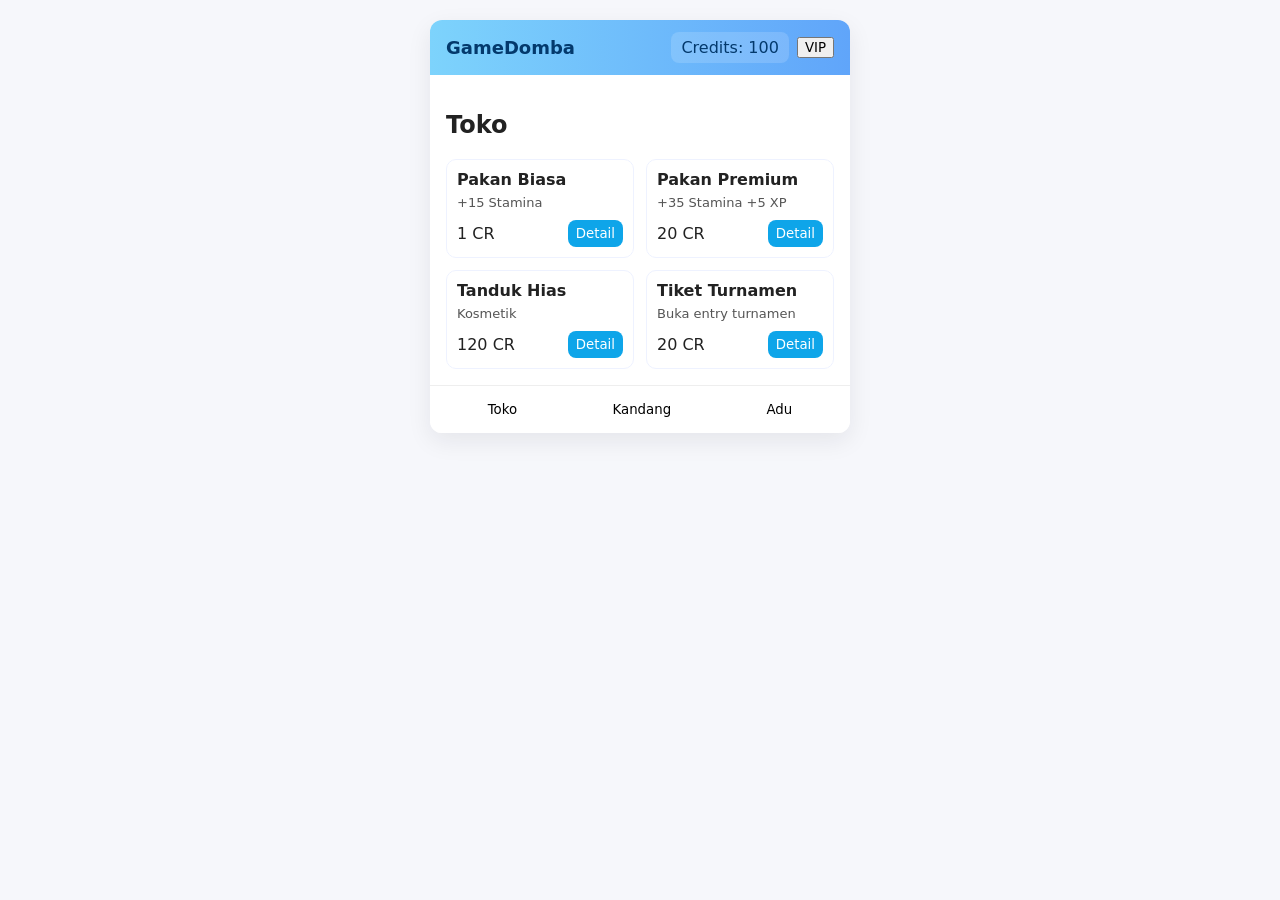
==== shop_mockup.html @ 68c41bdc "Deploying to gh-pages from @ okrullp78-rgb/GameDomba@0626486deee7e14381f2afb54296d77724984b6d 🚀" ====
<!doctype html>
<html lang="id">
<head>
  <meta charset="utf-8">
  <meta name="viewport" content="width=device-width,initial-scale=1">
  <title>GameDomba — Mockup Toko</title>
  <link rel="stylesheet" href="shop_style.css">
</head>
<body>
  <div class="app">
    <header>
      <h1>GameDomba</h1>
      <div class="hud">
        <div class="credit">Credits: <span id="credits">100</span></div>
        <button id="vipBtn">VIP</button>
      </div>
    </header>

    <main>
      <section id="shop" class="screen active">
        <h2>Toko</h2>
        <div class="shop-grid" id="items">
          <!-- items injected by JS -->
        </div>
      </section>

      <section id="itemDetail" class="screen">
        <button id="backBtn">← Kembali</button>
        <div class="detail">
          <h3 id="detailName">Nama Item</h3>
          <p id="detailDesc">Deskripsi singkat item.</p>
          <div class="detail-actions">
            <div class="price">Harga: <span id="detailPrice">50</span> Credits</div>
            <button id="buyBtn">Beli</button>
            <button id="watchAdBtn">Tonton iklan (dapat 1 basic food)</button>
          </div>
        </div>
      </section>

      <div id="toast" class="toast"></div>
    </main>

    <footer>
      <nav>
        <button data-screen="shop">Toko</button>
        <button data-screen="stable">Kandang</button>
        <button data-screen="compete">Adu</button>
      </nav>
    </footer>
  </div>

  <script>
    // Mock data
    const items = [
      {id:1, name:'Pakan Biasa', desc:'+15 Stamina', price:1, type:'consumable'},
      {id:2, name:'Pakan Premium', desc:'+35 Stamina +5 XP', price:20, type:'consumable'},
      {id:3, name:'Tanduk Hias', desc:'Kosmetik', price:120, type:'cosmetic'},
      {id:4, name:'Tiket Turnamen', desc:'Buka entry turnamen', price:20, type:'ticket'}
    ];

    let credits = 100;
    const creditsEl = document.getElementById('credits');
    const itemsEl = document.getElementById('items');
    const screens = document.querySelectorAll('.screen');

    function showToast(txt){
      const t = document.getElementById('toast');
      t.textContent = txt; t.classList.add('show');
      setTimeout(()=>t.classList.remove('show'),2000);
    }

    function renderShop(){
      itemsEl.innerHTML = '';
      items.forEach(it=>{
        const card = document.createElement('div');
        card.className = 'card';
        card.innerHTML = `<h4>${it.name}</h4><p>${it.desc}</p><div class="card-foot">${it.price} CR <button data-id="${it.id}">Detail</button></div>`;
        itemsEl.appendChild(card);
      });
      itemsEl.querySelectorAll('button').forEach(b=>b.addEventListener('click',()=>openDetail(b.dataset.id)));
    }

    function openDetail(id){
      const it = items.find(x=>x.id==id);
      document.getElementById('detailName').textContent = it.name;
      document.getElementById('detailDesc').textContent = it.desc;
      document.getElementById('detailPrice').textContent = it.price;
      document.getElementById('buyBtn').dataset.id = it.id;
      switchScreen('itemDetail');
    }

    function switchScreen(name){
      screens.forEach(s=>s.classList.remove('active'));
      document.getElementById(name).classList.add('active');
    }

    document.getElementById('buyBtn').addEventListener('click', (e)=>{
      const id = e.target.dataset.id;
      const it = items.find(x=>x.id==id);
      if(credits >= it.price){
        credits -= it.price;
        creditsEl.textContent = credits;
        showToast('Berhasil membeli '+it.name);
      } else showToast('Credits tidak cukup');
    });

    document.getElementById('watchAdBtn').addEventListener('click', ()=>{
      // placeholder for rewarded ad
      showToast('Iklan tonton selesai — dapat 1 Pakan Biasa');
    });

    document.getElementById('backBtn').addEventListener('click', ()=>switchScreen('shop'));
    document.querySelectorAll('footer nav button').forEach(b=>b.addEventListener('click',()=>showToast('Navigasi: '+b.textContent)));

    renderShop();
    creditsEl.textContent = credits;
  </script>
</body>
</html>
---- shop_style.css ----
*{box-sizing:border-box;font-family:Inter, system-ui, Arial, sans-serif}
body{margin:0;background:#f6f7fb;color:#222}
.app{max-width:420px;margin:20px auto;background:#fff;border-radius:12px;overflow:hidden;box-shadow:0 8px 24px rgba(20,20,40,0.08)}
header{display:flex;justify-content:space-between;align-items:center;padding:12px 16px;background:linear-gradient(90deg,#7dd3fc,#60a5fa);color:#03396c}
header h1{margin:0;font-size:18px}
.hud{display:flex;gap:8px;align-items:center}
.hud .credit{background:rgba(255,255,255,0.15);padding:6px 10px;border-radius:8px}
main{padding:16px}
.screen{display:none}
.screen.active{display:block}
.shop-grid{display:grid;grid-template-columns:repeat(2,1fr);gap:12px}
.card{background:#fff;border:1px solid #eef2ff;padding:10px;border-radius:10px}
.card h4{margin:0 0 6px 0}
.card p{margin:0 0 10px 0;color:#555;font-size:13px}
.card-foot{display:flex;justify-content:space-between;align-items:center}
.card-foot button{background:#0ea5e9;color:#fff;border:none;padding:6px 8px;border-radius:8px}
footer{background:#fff;padding:10px;border-top:1px solid #eee}
footer nav{display:flex;justify-content:space-around}
footer button{background:transparent;border:0;padding:6px 8px;border-radius:8px}
.detail{padding:10px}
.detail-actions{display:flex;gap:8px;align-items:center}
.price{font-weight:600}
.toast{position:fixed;left:50%;transform:translateX(-50%);bottom:24px;background:#111;color:#fff;padding:8px 12px;border-radius:8px;opacity:0;transition:opacity .2s}
.toast.show{opacity:0.95}
#backBtn{background:transparent;border:0;margin-bottom:8px}
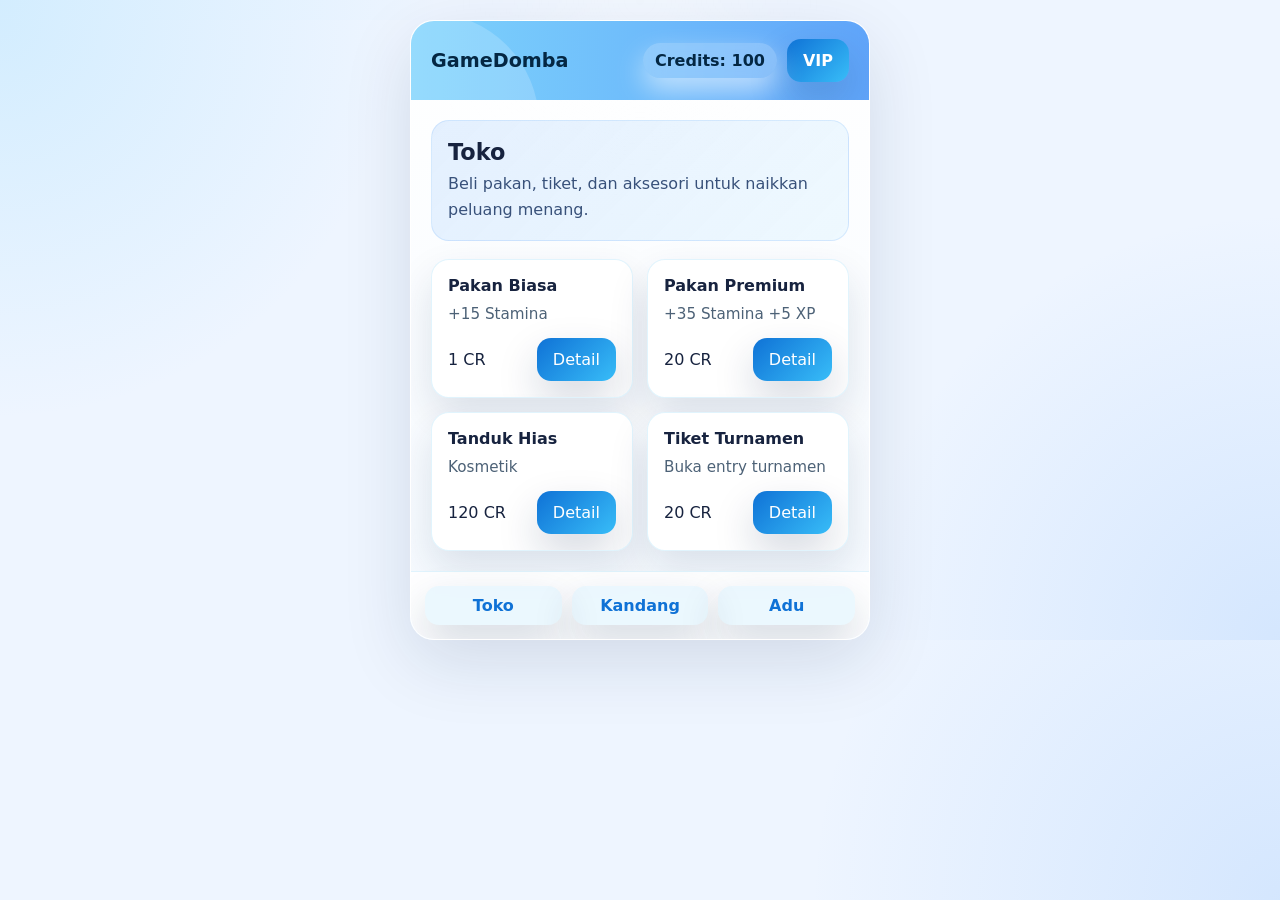
==== commit 1bd0165f: "Deploying to gh-pages from @ okrullp78-rgb/GameDomba@c6a2bfed3554b9da61ca49b2d74156db4e5d9eae 🚀" ====
--- a/shop_mockup.html
+++ b/shop_mockup.html
@@ -18,7 +18,10 @@
 
     <main>
       <section id="shop" class="screen active">
-        <h2>Toko</h2>
+        <div class="shop-hero">
+          <h2>Toko</h2>
+          <p>Beli pakan, tiket, dan aksesori untuk naikkan peluang menang.</p>
+        </div>
         <div class="shop-grid" id="items">
           <!-- items injected by JS -->
         </div>
--- a/shop_style.css
+++ b/shop_style.css
@@ -1,25 +1,56 @@
-*{box-sizing:border-box;font-family:Inter, system-ui, Arial, sans-serif}
-body{margin:0;background:#f6f7fb;color:#222}
-.app{max-width:420px;margin:20px auto;background:#fff;border-radius:12px;overflow:hidden;box-shadow:0 8px 24px rgba(20,20,40,0.08)}
-header{display:flex;justify-content:space-between;align-items:center;padding:12px 16px;background:linear-gradient(90deg,#7dd3fc,#60a5fa);color:#03396c}
-header h1{margin:0;font-size:18px}
-.hud{display:flex;gap:8px;align-items:center}
-.hud .credit{background:rgba(255,255,255,0.15);padding:6px 10px;border-radius:8px}
-main{padding:16px}
-.screen{display:none}
-.screen.active{display:block}
-.shop-grid{display:grid;grid-template-columns:repeat(2,1fr);gap:12px}
-.card{background:#fff;border:1px solid #eef2ff;padding:10px;border-radius:10px}
-.card h4{margin:0 0 6px 0}
-.card p{margin:0 0 10px 0;color:#555;font-size:13px}
-.card-foot{display:flex;justify-content:space-between;align-items:center}
-.card-foot button{background:#0ea5e9;color:#fff;border:none;padding:6px 8px;border-radius:8px}
-footer{background:#fff;padding:10px;border-top:1px solid #eee}
-footer nav{display:flex;justify-content:space-around}
-footer button{background:transparent;border:0;padding:6px 8px;border-radius:8px}
+*{box-sizing:border-box;font-family:Inter, system-ui, Arial, sans-serif;scroll-behavior:smooth}
+:root{--bg:#eef5ff;--surface:#ffffff;--surface-strong:#f8fbff;--primary:#0f72d6;--primary-soft:#7dd3fc;--text:#17233f;--shadow:0 18px 40px rgba(15,39,85,0.12)}
+html,body{margin:0;padding:0;background:radial-gradient(circle at top left, rgba(125,211,252,0.24), transparent 28%), radial-gradient(circle at bottom right, rgba(96,165,250,0.18), transparent 30%), var(--bg);color:var(--text);min-height:100%}
+body::before{content:'';position:fixed;top:-20%;left:50%;width:360px;height:360px;background:radial-gradient(circle, rgba(255,255,255,0.35), transparent 60%);transform:translateX(-50%);pointer-events:none;filter:blur(45px)}
+.app{max-width:460px;margin:20px auto 40px;overflow:hidden;border-radius:24px;box-shadow:0 22px 70px rgba(9,30,66,0.12);background:linear-gradient(180deg, rgba(255,255,255,0.98), rgba(245,250,255,0.98));border:1px solid rgba(255,255,255,0.9)}
+header{display:flex;justify-content:space-between;align-items:center;padding:18px 20px;background:linear-gradient(90deg,#7dd3fc,#60a5fa);color:#042743;position:relative;overflow:hidden}
+header::after{content:'';position:absolute;left:-20%;top:-10%;width:220px;height:220px;background:rgba(255,255,255,0.18);border-radius:50%;animation:float 10s ease-in-out infinite}
+header h1{margin:0;font-size:1.2rem;z-index:1}
+.hud{display:flex;gap:10px;align-items:center;z-index:1}
+.hud .credit{background:rgba(255,255,255,0.24);padding:8px 12px;border-radius:999px;font-weight:600;backdrop-filter:blur(10px);box-shadow:0 12px 28px rgba(255,255,255,0.6)}
+main{padding:20px}
+.shop-hero{margin-bottom:18px;padding:18px 16px;background:linear-gradient(135deg, rgba(96,165,250,0.16), rgba(125,211,252,0.1));border-radius:18px;border:1px solid rgba(96,165,250,0.18);animation:fadeIn 0.6s ease forwards}
+.shop-hero h2{margin:0 0 6px;font-size:1.4rem}
+.shop-hero p{margin:0;color:#38517a;line-height:1.6}
+.screen{display:none;opacity:0;transform:translateY(12px);transition:opacity .4s ease, transform .4s ease}
+.screen.active{display:block;opacity:1;transform:translateY(0)}
+.shop-grid{display:grid;grid-template-columns:repeat(2,minmax(0,1fr));gap:14px}
+.card{background:var(--surface);border:1px solid rgba(14,165,233,0.12);padding:16px;border-radius:18px;box-shadow:var(--shadow);transition:transform .25s ease, box-shadow .25s ease,border-color .25s ease;position:relative;overflow:hidden;animation:fadeIn 0.5s ease forwards}
+.card:nth-child(1){animation-delay:.05s}
+.card:nth-child(2){animation-delay:.1s}
+.card:nth-child(3){animation-delay:.15s}
+.card:nth-child(4){animation-delay:.2s}
+.card::before{content:'';position:absolute;left:-50%;top:0;width:180%;height:100%;background:linear-gradient(120deg, transparent 0%, rgba(255,255,255,0.55) 45%, rgba(255,255,255,0.1) 55%, transparent 100%);transform:translateX(-100%) skewX(-20deg);transition:transform .6s ease;pointer-events:none}
+.card:hover{transform:translateY(-6px);box-shadow:0 26px 50px rgba(15,39,85,0.18);border-color:#60a5fa}
+.card:hover::before{transform:translateX(110%) skewX(-20deg)}
+.card h4{margin:0 0 8px 0;font-size:1rem}
+.card p{margin:0 0 12px;color:#4d6277;font-size:0.95rem;line-height:1.5}
+.card-foot{display:flex;justify-content:space-between;align-items:center;gap:12px}
+button, .card-foot button{font:inherit;cursor:pointer;transition:transform .2s ease, box-shadow .2s ease, background .2s ease}
+button{border:none;border-radius:14px;padding:12px 16px;background:linear-gradient(135deg, #0f72d6, #38bdf8);color:#fff;box-shadow:0 18px 40px rgba(15,39,85,0.18);font-weight:700}
+button:hover{transform:translateY(-2px);box-shadow:0 22px 46px rgba(15,39,85,0.22)}
+.detail-actions{display:flex;flex-wrap:wrap;gap:10px;align-items:center;margin-top:16px}
+.price{font-weight:700}
+footer{background:rgba(255,255,255,0.85);padding:14px 14px;border-top:1px solid rgba(14,165,233,0.12);backdrop-filter:blur(10px)}
+footer nav{display:flex;justify-content:space-around;gap:10px}
+footer button{width:100%;background:rgba(14,165,233,0.08);color:var(--primary);padding:10px 12px;border-radius:14px}
+footer button:hover{background:rgba(14,165,233,0.16)}
 .detail{padding:10px}
-.detail-actions{display:flex;gap:8px;align-items:center}
-.price{font-weight:600}
-.toast{position:fixed;left:50%;transform:translateX(-50%);bottom:24px;background:#111;color:#fff;padding:8px 12px;border-radius:8px;opacity:0;transition:opacity .2s}
-.toast.show{opacity:0.95}
-#backBtn{background:transparent;border:0;margin-bottom:8px}+.toast{position:fixed;left:50%;bottom:24px;transform:translateX(-50%) translateY(24px);background:rgba(15,39,85,0.96);color:#fff;padding:12px 16px;border-radius:16px;opacity:0;pointer-events:none;transition:opacity .2s ease, transform .2s ease;z-index:20}
+.toast.show{opacity:1;transform:translateX(-50%) translateY(0)}
+#backBtn{background:rgba(255,255,255,0.85);border:1px solid rgba(14,165,233,0.14);margin-bottom:12px;padding:8px 14px;border-radius:14px}
+.stable-grid{display:grid;grid-template-columns:1fr;gap:14px}
+.status-card{position:relative;overflow:hidden}
+.status-card::before{content:'🐑';position:absolute;right:16px;top:16px;font-size:48px;opacity:.16;animation:sway 5s ease-in-out infinite}
+.result-card{padding:16px;border-radius:18px;background:linear-gradient(180deg,#eef6ff,#ffffff);box-shadow:0 18px 40px rgba(15,39,85,0.08);border:1px solid rgba(14,165,233,0.14)}
+.result-card.win{border-color:#22c55e;background:linear-gradient(180deg,#ecfdf5,#ffffff)}
+.result-card.lose{border-color:#f97316;background:linear-gradient(180deg,#fff7ed,#ffffff)}
+.result-text{font-weight:700;animation:pop 0.4s ease}
+@keyframes float{0%,100%{transform:translateX(-50%) translateY(0)}50%{transform:translateX(-50%) translateY(10px)}}
+@keyframes sway{0%,100%{transform:translateX(0)}50%{transform:translateX(6px)}}
+@keyframes pop{0%{transform:scale(.92);opacity:0}100%{transform:scale(1);opacity:1}}
+@keyframes pulse{0%,100%{transform:scale(1)}50%{transform:scale(1.03)}}
+.pulse{animation:pulse .45s ease both}
+.pop{animation:pop .35s ease forwards}
+@keyframes fadeIn{0%{opacity:0;transform:translateY(18px)}100%{opacity:1;transform:translateY(0)}}
+@media (max-width:480px){.app{margin:10px;}.shop-grid{grid-template-columns:1fr}.card{padding:14px}header h1{font-size:1rem}.detail-actions{flex-direction:column;align-items:stretch}}
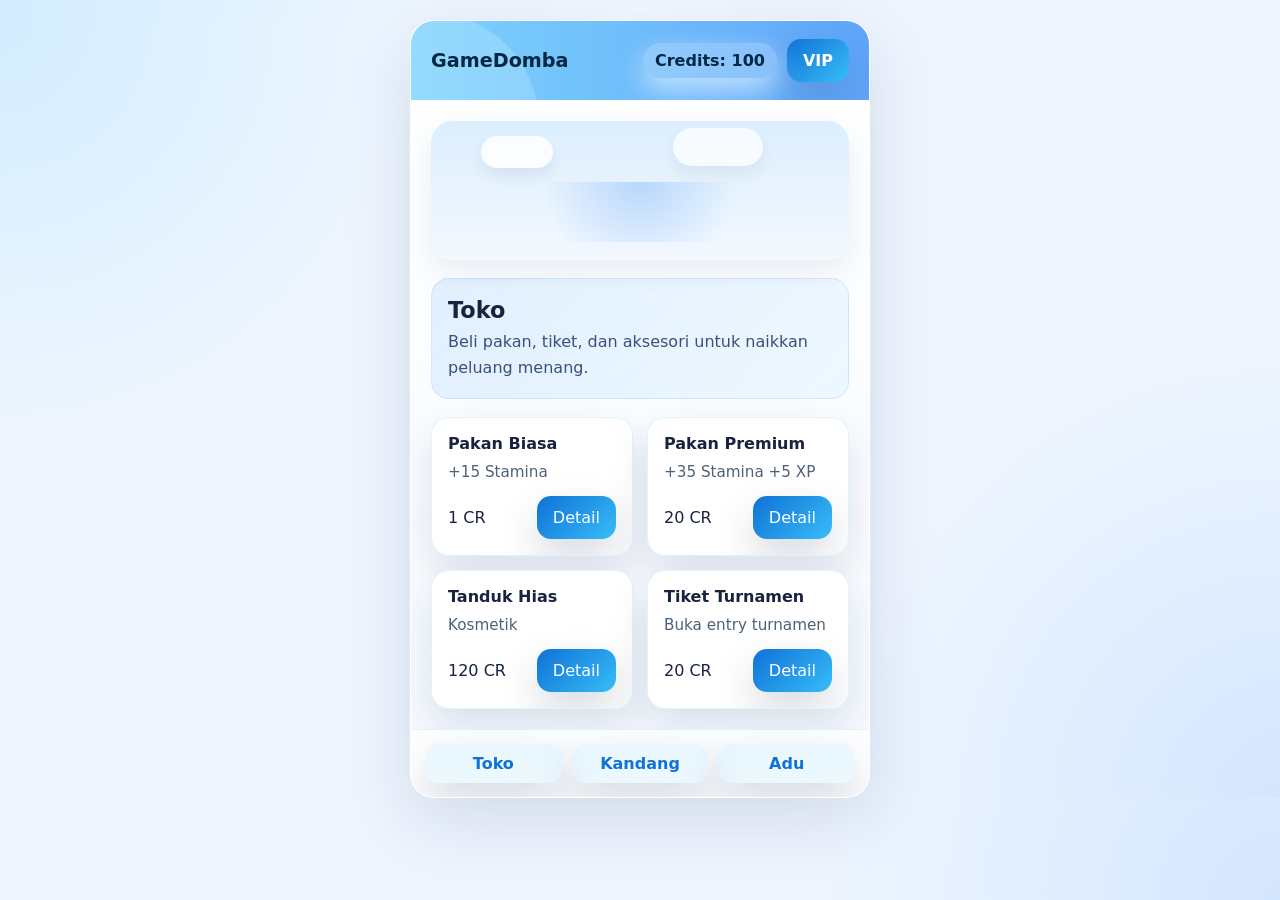
==== commit 92afefda: "Deploying to gh-pages from @ okrullp78-rgb/GameDomba@76fd89e5b4e55cabfdf55678e0e878db1e8cb1ad 🚀" ====
--- a/shop_mockup.html
+++ b/shop_mockup.html
@@ -18,6 +18,11 @@
 
     <main>
       <section id="shop" class="screen active">
+        <div class="sheep-scene">
+          <span class="cloud"></span>
+          <span class="cloud"></span>
+          <div class="sheep"><img src="assets/sheep.svg" alt="Domba"></div>
+        </div>
         <div class="shop-hero">
           <h2>Toko</h2>
           <p>Beli pakan, tiket, dan aksesori untuk naikkan peluang menang.</p>
--- a/shop_style.css
+++ b/shop_style.css
@@ -9,6 +9,16 @@
 .hud{display:flex;gap:10px;align-items:center;z-index:1}
 .hud .credit{background:rgba(255,255,255,0.24);padding:8px 12px;border-radius:999px;font-weight:600;backdrop-filter:blur(10px);box-shadow:0 12px 28px rgba(255,255,255,0.6)}
 main{padding:20px}
+.sheep-scene{position:relative;height:140px;margin-bottom:18px;border-radius:22px;background:linear-gradient(180deg, #dbeefd, #f4f8ff);overflow:hidden;box-shadow:inset 0 1px 0 rgba(255,255,255,0.9), 0 12px 30px rgba(15,39,85,0.08)}
+.sheep-scene::before{content:'';position:absolute;left:0;right:0;bottom:18px;height:60px;background:radial-gradient(circle at 50% 0, rgba(96,165,250,0.35), transparent 45%)}
+.sheep-scene .sheep{position:absolute;bottom:18px;left:-120px;width:120px;animation:walk 6s linear infinite}
+.sheep-scene .sheep img{width:100%;animation:bounce 1s ease-in-out infinite}
+.sheep-scene .cloud{position:absolute;top:16px;width:72px;height:32px;background:rgba(255,255,255,0.9);border-radius:999px;box-shadow:0 8px 18px rgba(15,39,85,0.08);animation:cloudmove 20s linear infinite}
+.sheep-scene .cloud:nth-child(1){left:12%;opacity:.95}
+.sheep-scene .cloud:nth-child(2){left:58%;top:8px;width:90px;height:38px;animation-duration:24s;opacity:.82}
+@keyframes walk{0%{left:-120px}70%{left:110%}100%{left:110%}}
+@keyframes bounce{0%,100%{transform:translateY(0)}50%{transform:translateY(-10px)}}
+@keyframes cloudmove{0%{transform:translateX(0)}100%{transform:translateX(-240px)}}
 .shop-hero{margin-bottom:18px;padding:18px 16px;background:linear-gradient(135deg, rgba(96,165,250,0.16), rgba(125,211,252,0.1));border-radius:18px;border:1px solid rgba(96,165,250,0.18);animation:fadeIn 0.6s ease forwards}
 .shop-hero h2{margin:0 0 6px;font-size:1.4rem}
 .shop-hero p{margin:0;color:#38517a;line-height:1.6}
